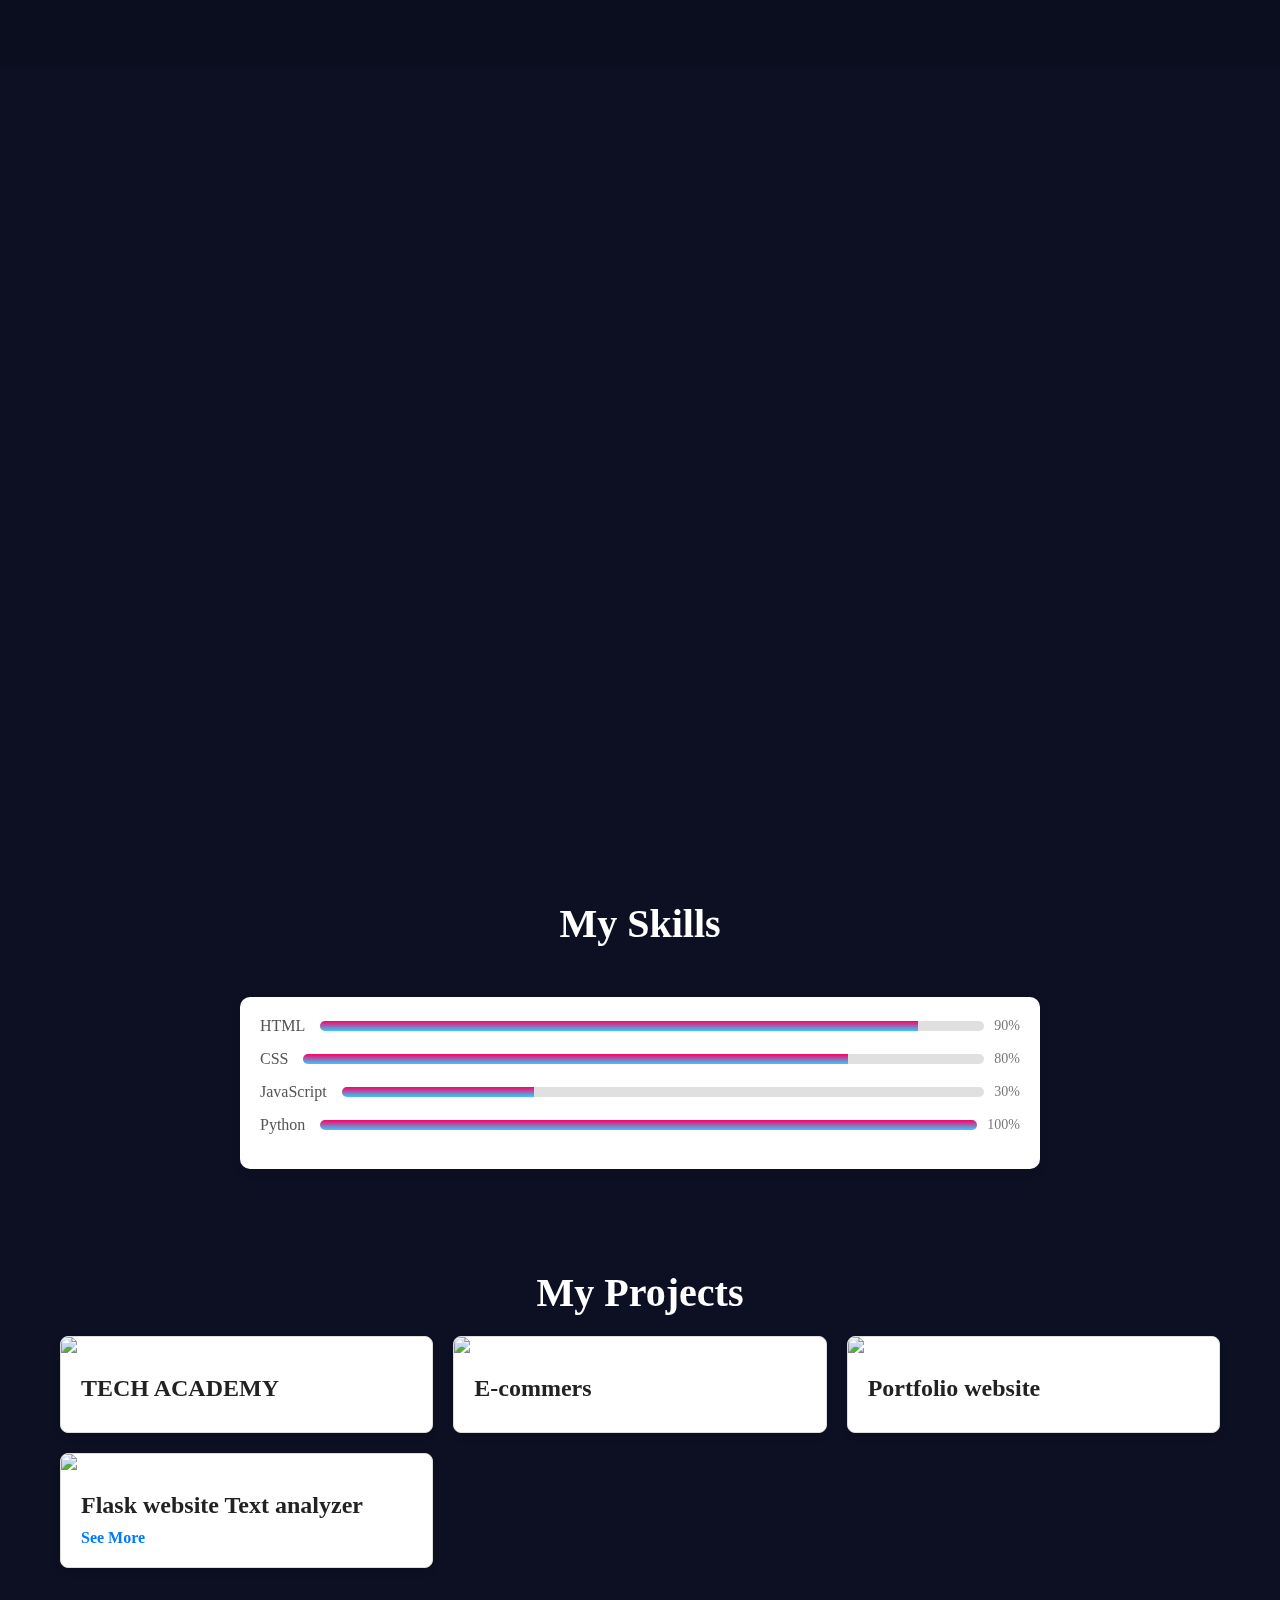
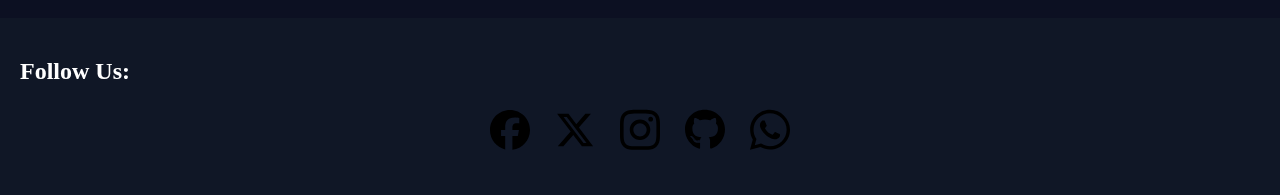
==== index.html @ eb309796 "Update index.html" ====
<!DOCTYPE html>
<html lang="en">
<head>
    <meta charset="UTF-8">
    <meta name="viewport" content="width=device-width, initial-scale=1.0">
    <link rel="shortcut icon" href="https://res.cloudinary.com/ddzvcwo9v/image/upload/v1724843658/dedstkysozglwzvgcnnf.png" type="image/x-icon">
    <link rel="stylesheet" href="portfolio.css">
    <title>portfolio</title>
</head>
<body>
    <header class="header">
        <a href="#" class="logo">kingmarw</a>
        <nav class="nav">
            <a href="#" style="--i:1" class="active">Home</a>
            <a href="#skills" style="--i:2">my skils</a>
            <a href="#pro" style="--i:3">projects</a>
            <a href="#social" style="--i:4">social</a>
        </nav>
    </header>
    <section class="home">
        <div class="home-content">
            <h1>Hi, I'm MARWAN Elbadry</h1>
            <h3>WEB DEVELOPMENT</h3>
            <p>I want to be computer engineer</p>
            <a href="#pro" class="btn">My Work</a>
        </div>

        <div class="home-img">
            <div class="glowing-circle">
                <span></span>
                <span></span>
                <div class="image">
                <img src="https://res.cloudinary.com/ddzvcwo9v/image/upload/v1734709242/wa3lcucojf1qmdwb09uf.jpg" alt="">
                </div>
            </div>
        </div>
    </section>
    <h2 class="sk" id="skills">My Skills</h2>
    <div class="skills-section">
        <div class="skill">
        <span class="skill-name">HTML</span>
        <div class="skill-bar">
            <div class="skill-bar-fill" style="width: 90%;"></div>
        </div>
        <span class="skill-percentage">90%</span>
        </div>
        <div class="skill">
        <span class="skill-name">CSS</span>
        <div class="skill-bar">
            <div class="skill-bar-fill" style="width: 80%;"></div>
        </div>
        <span class="skill-percentage">80%</span>
        </div>
        <div class="skill">
        <span class="skill-name">JavaScript</span>
        <div class="skill-bar">
            <div class="skill-bar-fill" style="width: 30%;"></div>
        </div>
        <span class="skill-percentage">30%</span>
        </div>
        <div class="skill">
        <span class="skill-name">Python</span>
        <div class="skill-bar">
            <div class="skill-bar-fill" style="width: 100%;"></div>
        </div>
        <span class="skill-percentage">100%</span>
        </div>
    </div>

    <section class="projects-section" id="pro">
        <h2>My Projects</h2>
        <div class="projects-container">
            <div class="project-card">
                <img src="https://res.cloudinary.com/ddzvcwo9v/image/upload/v1734712965/g6yvmnpdj5k37snzpkqw.jpg" alt="Project 1" class="project-image">
                <div class="project-content">
                    <h3 class="project-title">TECH ACADEMY</h3>
                </div>
            </div>

            <div class="project-card">
                <img src="https://res.cloudinary.com/ddzvcwo9v/image/upload/v1734712967/htvb4mfzkhazmmc0hdqh.jpg" alt="Project 2" class="project-image">
                <div class="project-content">
                    <h3 class="project-title">E-commers</h3>
                </div>
            </div>

            <div class="project-card">
                <img src="https://res.cloudinary.com/ddzvcwo9v/image/upload/v1734712961/jsepmfvelvj4rqw4cdtt.jpg" alt="Project 3" class="project-image">
                <div class="project-content">
                    <h3 class="project-title">Portfolio website</h3>
                </div>
            </div>
            <div class="project-card">
                <img src="https://res.cloudinary.com/ddzvcwo9v/image/upload/c_crop,g_auto,w_1000/auinsat9s2ljoac7byhu" alt="Project 4" class="project-image">
                <div class="project-content">
                    <h3 class="project-title">Flask website Text analyzer</h3>
                    <a class="project-link" href="https://flask-y97c.onrender.com/">See More</a>
                </div>
            </div>
        </div>
    </section>


    <div class="social-media-section"id="social">
        <h2>Follow Us:</h2>
        <div class="social-icons">
        <a href="https://facebook.com/kingmarw3" target="_blank" class="social-icon" title="Facebook"><svg xmlns="http://www.w3.org/2000/svg" viewBox="0 0 512 512"><!--!Font Awesome Free 6.7.2 by @fontawesome - https://fontawesome.com License - https://fontawesome.com/license/free Copyright 2024 Fonticons, Inc.--><path d="M512 256C512 114.6 397.4 0 256 0S0 114.6 0 256C0 376 82.7 476.8 194.2 504.5V334.2H141.4V256h52.8V222.3c0-87.1 39.4-127.5 125-127.5c16.2 0 44.2 3.2 55.7 6.4V172c-6-.6-16.5-1-29.6-1c-42 0-58.2 15.9-58.2 57.2V256h83.6l-14.4 78.2H287V510.1C413.8 494.8 512 386.9 512 256h0z"/></svg></a>
        <a href="https://X.com/KingMarw17299" target="_blank" class="social-icon" title="Twitter"><svg xmlns="http://www.w3.org/2000/svg" viewBox="0 0 512 512"><!--!Font Awesome Free 6.7.2 by @fontawesome - https://fontawesome.com License - https://fontawesome.com/license/free Copyright 2024 Fonticons, Inc.--><path d="M389.2 48h70.6L305.6 224.2 487 464H345L233.7 318.6 106.5 464H35.8L200.7 275.5 26.8 48H172.4L272.9 180.9 389.2 48zM364.4 421.8h39.1L151.1 88h-42L364.4 421.8z"/></svg></a>
        <a href="https://instagram.com/kingmarw3" target="_blank" class="social-icon" title="Instagram"><svg xmlns="http://www.w3.org/2000/svg" viewBox="0 0 448 512"><!--!Font Awesome Free 6.7.2 by @fontawesome - https://fontawesome.com License - https://fontawesome.com/license/free Copyright 2024 Fonticons, Inc.--><path d="M224.1 141c-63.6 0-114.9 51.3-114.9 114.9s51.3 114.9 114.9 114.9S339 319.5 339 255.9 287.7 141 224.1 141zm0 189.6c-41.1 0-74.7-33.5-74.7-74.7s33.5-74.7 74.7-74.7 74.7 33.5 74.7 74.7-33.6 74.7-74.7 74.7zm146.4-194.3c0 14.9-12 26.8-26.8 26.8-14.9 0-26.8-12-26.8-26.8s12-26.8 26.8-26.8 26.8 12 26.8 26.8zm76.1 27.2c-1.7-35.9-9.9-67.7-36.2-93.9-26.2-26.2-58-34.4-93.9-36.2-37-2.1-147.9-2.1-184.9 0-35.8 1.7-67.6 9.9-93.9 36.1s-34.4 58-36.2 93.9c-2.1 37-2.1 147.9 0 184.9 1.7 35.9 9.9 67.7 36.2 93.9s58 34.4 93.9 36.2c37 2.1 147.9 2.1 184.9 0 35.9-1.7 67.7-9.9 93.9-36.2 26.2-26.2 34.4-58 36.2-93.9 2.1-37 2.1-147.8 0-184.8zM398.8 388c-7.8 19.6-22.9 34.7-42.6 42.6-29.5 11.7-99.5 9-132.1 9s-102.7 2.6-132.1-9c-19.6-7.8-34.7-22.9-42.6-42.6-11.7-29.5-9-99.5-9-132.1s-2.6-102.7 9-132.1c7.8-19.6 22.9-34.7 42.6-42.6 29.5-11.7 99.5-9 132.1-9s102.7-2.6 132.1 9c19.6 7.8 34.7 22.9 42.6 42.6 11.7 29.5 9 99.5 9 132.1s2.7 102.7-9 132.1z"/></svg></a>
        <a href="https://github.com/Kingmarw" target="_blank" class="social-icon" title="Github"><svg xmlns="http://www.w3.org/2000/svg" viewBox="0 0 496 512"><!--!Font Awesome Free 6.7.2 by @fontawesome - https://fontawesome.com License - https://fontawesome.com/license/free Copyright 2024 Fonticons, Inc.--><path d="M165.9 397.4c0 2-2.3 3.6-5.2 3.6-3.3 .3-5.6-1.3-5.6-3.6 0-2 2.3-3.6 5.2-3.6 3-.3 5.6 1.3 5.6 3.6zm-31.1-4.5c-.7 2 1.3 4.3 4.3 4.9 2.6 1 5.6 0 6.2-2s-1.3-4.3-4.3-5.2c-2.6-.7-5.5 .3-6.2 2.3zm44.2-1.7c-2.9 .7-4.9 2.6-4.6 4.9 .3 2 2.9 3.3 5.9 2.6 2.9-.7 4.9-2.6 4.6-4.6-.3-1.9-3-3.2-5.9-2.9zM244.8 8C106.1 8 0 113.3 0 252c0 110.9 69.8 205.8 169.5 239.2 12.8 2.3 17.3-5.6 17.3-12.1 0-6.2-.3-40.4-.3-61.4 0 0-70 15-84.7-29.8 0 0-11.4-29.1-27.8-36.6 0 0-22.9-15.7 1.6-15.4 0 0 24.9 2 38.6 25.8 21.9 38.6 58.6 27.5 72.9 20.9 2.3-16 8.8-27.1 16-33.7-55.9-6.2-112.3-14.3-112.3-110.5 0-27.5 7.6-41.3 23.6-58.9-2.6-6.5-11.1-33.3 2.6-67.9 20.9-6.5 69 27 69 27 20-5.6 41.5-8.5 62.8-8.5s42.8 2.9 62.8 8.5c0 0 48.1-33.6 69-27 13.7 34.7 5.2 61.4 2.6 67.9 16 17.7 25.8 31.5 25.8 58.9 0 96.5-58.9 104.2-114.8 110.5 9.2 7.9 17 22.9 17 46.4 0 33.7-.3 75.4-.3 83.6 0 6.5 4.6 14.4 17.3 12.1C428.2 457.8 496 362.9 496 252 496 113.3 383.5 8 244.8 8zM97.2 352.9c-1.3 1-1 3.3 .7 5.2 1.6 1.6 3.9 2.3 5.2 1 1.3-1 1-3.3-.7-5.2-1.6-1.6-3.9-2.3-5.2-1zm-10.8-8.1c-.7 1.3 .3 2.9 2.3 3.9 1.6 1 3.6 .7 4.3-.7 .7-1.3-.3-2.9-2.3-3.9-2-.6-3.6-.3-4.3 .7zm32.4 35.6c-1.6 1.3-1 4.3 1.3 6.2 2.3 2.3 5.2 2.6 6.5 1 1.3-1.3 .7-4.3-1.3-6.2-2.2-2.3-5.2-2.6-6.5-1zm-11.4-14.7c-1.6 1-1.6 3.6 0 5.9 1.6 2.3 4.3 3.3 5.6 2.3 1.6-1.3 1.6-3.9 0-6.2-1.4-2.3-4-3.3-5.6-2z"/></svg></a>
        <a href="https://wa.me/+201119644023" target="_blank" class="social-icon" title="Whatsapp"><svg xmlns="http://www.w3.org/2000/svg" viewBox="0 0 448 512"><!--!Font Awesome Free 6.7.2 by @fontawesome - https://fontawesome.com License - https://fontawesome.com/license/free Copyright 2025 Fonticons, Inc.--><path d="M380.9 97.1C339 55.1 283.2 32 223.9 32c-122.4 0-222 99.6-222 222 0 39.1 10.2 77.3 29.6 111L0 480l117.7-30.9c32.4 17.7 68.9 27 106.1 27h.1c122.3 0 224.1-99.6 224.1-222 0-59.3-25.2-115-67.1-157zm-157 341.6c-33.2 0-65.7-8.9-94-25.7l-6.7-4-69.8 18.3L72 359.2l-4.4-7c-18.5-29.4-28.2-63.3-28.2-98.2 0-101.7 82.8-184.5 184.6-184.5 49.3 0 95.6 19.2 130.4 54.1 34.8 34.9 56.2 81.2 56.1 130.5 0 101.8-84.9 184.6-186.6 184.6zm101.2-138.2c-5.5-2.8-32.8-16.2-37.9-18-5.1-1.9-8.8-2.8-12.5 2.8-3.7 5.6-14.3 18-17.6 21.8-3.2 3.7-6.5 4.2-12 1.4-32.6-16.3-54-29.1-75.5-66-5.7-9.8 5.7-9.1 16.3-30.3 1.8-3.7 .9-6.9-.5-9.7-1.4-2.8-12.5-30.1-17.1-41.2-4.5-10.8-9.1-9.3-12.5-9.5-3.2-.2-6.9-.2-10.6-.2-3.7 0-9.7 1.4-14.8 6.9-5.1 5.6-19.4 19-19.4 46.3 0 27.3 19.9 53.7 22.6 57.4 2.8 3.7 39.1 59.7 94.8 83.8 35.2 15.2 49 16.5 66.6 13.9 10.7-1.6 32.8-13.4 37.4-26.4 4.6-13 4.6-24.1 3.2-26.4-1.3-2.5-5-3.9-10.5-6.6z"/></svg></a>
    </div>
</div>
</body>
</html>
---- portfolio.css ----
@import url('https://fonts.googleapis.com/css2?family=Poppins:ital,wght@0,100;0,200;0,300;0,400;0,500;0,600;0,700;0,800;0,900;1,100;1,200;1,300;1,400;1,500;1,600;1,700;1,800;1,900&display=swap');
*
{
    margin: 0;
    padding: 0;
    box-sizing: border-box;
    font-family: Rubik;
    scroll-behavior: smooth;
}
body
{
    background: #0c1022;
    color: #fff;
}
header
{
    position: fixed;
    top: 0;
    left: 0;
    width: 100%;
    padding: 20px 10%;
    background: rgba(0, 0, 0, 0.1);
    backdrop-filter: blur(19px);
    display: flex;
    justify-content: space-between;
    align-items: center;
    z-index: 1000;
}
.logo
{
    font-size: 25px;
    color: #fff;
    text-decoration: none;
    font-weight: 600;
    pointer-events: none;
    opacity: 0;
    animation: slideTop 1s ease forwards;
}
nav a
{
    display: inline-block;
    font-size: 18px;
    color: #fff;
    text-decoration: none;
    font-weight: 500;
    margin-left: 30px;
    opacity: 0;
    animation: slideTop 0.5s ease forwards;
    animation-delay: calc(0.2s * var(--i));
}
.nav a.active,
.nav a:hover
{
    background: linear-gradient(45deg, #f06,#3cf);
    -webkit-text-fill-color: transparent;
    -webkit-background-clip: text;
}
.home
{
    width: 100%;
    height: 100vh;
    display: flex;
    justify-content: space-between;
    align-items: center;
    padding: 70px 10% 0;
}
.home-content
{
    max-width: 700px;
}
.home-content h1
{
    font-size: 56px;
    font-weight: 700;
    line-height: 1.2;
    opacity: 0;
    animation: slideRight 1s ease forwards;
    animation-delay: 0.7s;
}
.home-content h3
{
    font-size: 32px;
    font-weight: 700;
    opacity: 0;
    animation: slideLeft 1s ease forwards;
    animation-delay: 1s;
}
.home-content p
{
    font-size: 16px;
    margin: 20px 0 40px;
    opacity: 0;
    animation: slideLeft 1s ease forwards;
    animation-delay: 1.3s;
}
.btn
{
    position: relative;
    display: inline-flex;
    justify-content: center;
    align-items: center;
    width: 180px;
    height: 48px;
    border-radius: 40px;
    font-size: 19px;
    color: #fff;
    text-decoration: none;
    font-weight: 600;
    letter-spacing: 1px;
    z-index: 1;
    opacity: 0;
    animation: slideTop 1s ease forwards;
    animation-delay: 0.7s;
}
.btn::before
{
    content: "";
    position: absolute;
    top: 0;
    left: 0;
    inset: 0;
    background: linear-gradient(45deg,#f06,#3cf,#f06);
    background-size: 200%;
    background-position: 0 0;
    z-index: -1;
    border-radius: 40px;
    filter: blur(5px);
    transition: 0.5s ease;
}
.btn:hover::before
{
    background-position: 100% 0;
}
.btn::after
{
    content: "";
    position: absolute;
    top: 0;
    left: 0;
    inset: 0;
    background: linear-gradient(45deg,#f06,#3cf,#f06);
    background-position: 0 0;
    background-size: 200%;
    z-index: -1;
    border-radius: 40px;
    transition: 0.5s ease;
}
.btn:hover::after
{
    background-position: 100% 0;
}
.home-img
{
    width: 450px;
    height: 420px;
    opacity: 0;
    animation: zoom 1s ease forwards,floatImage 4s ease-in-out infinite;
    animation-delay: 0.7s, 1s;
}
.home-img .glowing-circle
{
    position: relative;
    width: 100%;
    height: 100%;
    border-radius: 50%;
    display: flex;
    justify-content: center;
    align-items: center;
}
.home-img .glowing-circle::after
{
    content: '';
    position: absolute;
    width: 380px;
    height: 380px;
    background: #0c1022;
    border-radius: 50%;
}
.glowing-circle .image
{
    position: relative;
    width: 380px;
    height: 380px;
    display: flex;
    justify-content: center;
    align-items: center;
    z-index: 1;
}
.image img
{
    position: absolute;
    max-width: 385px;
    height: 387px;
    border-radius: 100%;
    object-fit: contain;
}
.glowing-circle span
{
    position: absolute;
    width: 430px;
    height: 430px;
    background: linear-gradient(#f06, #3cf);
    border-radius: 50%;
    animation: circleRotate 5s linear infinite;
}
.glowing-circle span:nth-child(1)
{
    filter: blur(10px);
}

/* keyfram animation */
@keyframes slideTop {
    0%
    {
        opacity: 0;
        transform: translateY(100px);
    }
    100%
    {
        opacity: 1;
        transform: translateY(0);
    }
}
@keyframes slideRight {
    0%
    {
        opacity: 0;
        transform: translateX(-100px);
    }
    100%
    {
        opacity: 1;
        transform: translateX(0);
    }
}
@keyframes slideLeft {
    0%
    {
        opacity: 0;
        transform: translateX(100px);
    }
    100%
    {
        opacity: 1;
        transform: translateX(0);
    }
}
@keyframes zoom {
    0%
    {
        opacity: 0;
        transform: scale(0);
    }
    100%
    {
        opacity: 1;
        transform: scale(1);
    }
}
@keyframes floatImage {
    0%
    {
        transform: translateY(0);
    }
    50%
    {
        transform: translateY(-24px);
    }
    100%
    {
        transform: translateY(0);
    }
}
@keyframes circleRotate {
    0%
    {
        transform: rotate(0);
    }
    
    100%
    {
        transform: rotate(360deg);
    }
}
.skills-section {
    padding: 20px;
    max-width: 800px;
    margin: 50px auto;
    background-color: #ffffff;
    border-radius: 10px;
    box-shadow: 0 2px 10px rgba(0, 0, 0, 0.1);
  }
  .skills-section h2 {
    text-align: center;
    color: #333333;
    margin-bottom: 20px;
  }
  .skill {
    display: flex;
    align-items: center;
    justify-content: space-between;
    margin-bottom: 15px;
  }
  .skill-name {
    font-size: 16px;
    color: #555555;
  }
  .skill-bar {
    flex: 1;
    margin-left: 15px;
    height: 10px;
    background-color: #e0e0e0;
    border-radius: 5px;
    position: relative;
    overflow: hidden;
  }
  .skill-bar-fill {
    height: 100%;
    background: linear-gradient(#f06, #3cf);
    width: 0%;
    transition: width 1.5s ease-in-out;
}
  .skill-percentage {
    font-size: 14px;
    color: #777777;
    margin-left: 10px;
  }
  .social-media-section {
    padding: 40px 20px;
    background-color: rgba(17, 25, 40, 0.75);
    backdrop-filter: blur(19px) saturate(100%);
    color: #fff;
}
  .social-media-section h2 {
    margin-bottom: 20px;
    font-size: 24px;
    color: #fff;
}
  .social-icons {
    display: flex;
    justify-content: center;
    gap: 15px;
}
  .social-icon {
    width: 50px;
    height: 50px;
    display: flex;
    align-items: center;
    justify-content: center;
    border-radius: 50%;
    background: none;
    color: #fff;
    font-size: 10px;
    text-decoration: none;
    transition: background-color 0.3s, transform 0.3s;
}
svg{
    width: 40px;
}
.social-icon:hover {
    background: linear-gradient(#f06,#3cf);
    transform: scale(1.1);
}
.projects-section {
    padding: 50px 20px;
    max-width: 1200px;
    margin: 0 auto;
}
.projects-section h2 {
    text-align: center;
    font-size: 2.5em;
    margin-bottom: 20px;
    color: #fff;
}
.projects-container {
    display: grid;
    grid-template-columns: repeat(auto-fit, minmax(300px, 1fr));
    gap: 20px;
}
.project-card {
    background: #fff;
    border: 1px solid #ddd;
    border-radius: 8px;
    overflow: hidden;
    box-shadow: 0 4px 6px rgba(0, 0, 0, 0.1);
    transition: transform 0.3s;
}
.project-card:hover {
    transform: translateY(-10px);
}
.project-image {
    width: 100%;
    height: 200px;
    object-fit: cover;
}
.project-content {
    padding: 20px;
}
.project-title {
    font-size: 1.5em;
    margin-bottom: 10px;
    color: #222;
}
.project-description {
    font-size: 1em;
    color: #555;
    margin-bottom: 15px;
}
.project-link {
    text-decoration: none;
    color: #007bff;
    font-weight: bold;
    transition: color 0.3s;
}
.project-link:hover {
    color: #0056b3;
}
.sk{
    text-align: center;
    font-size: 2.5em;
}
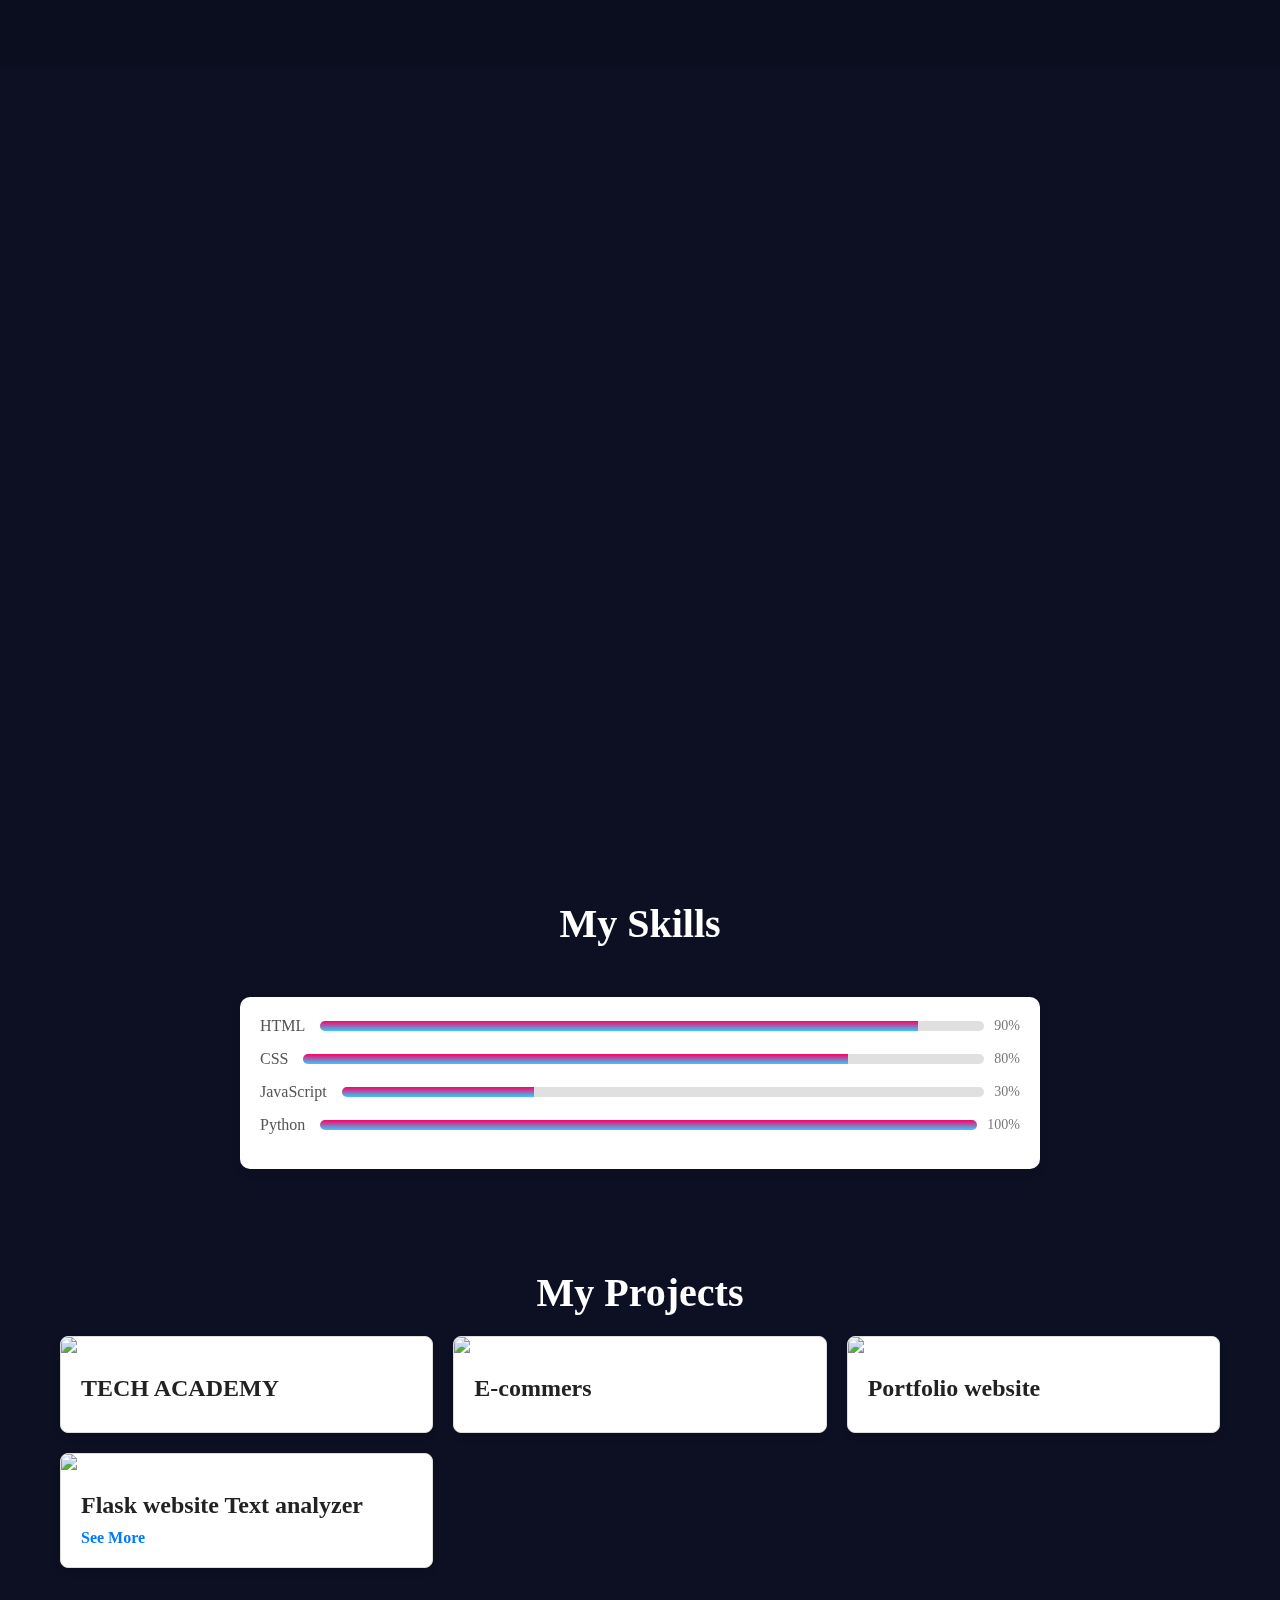
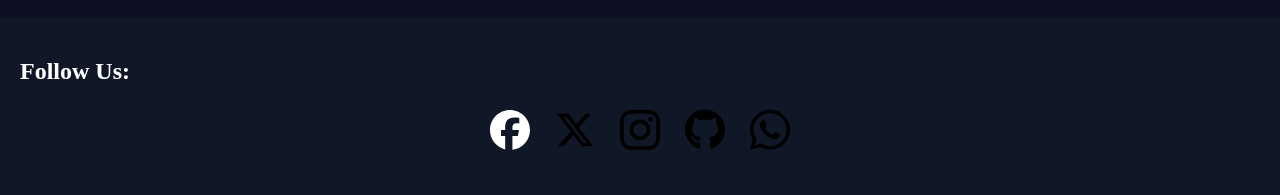
==== commit 4f827616: "Update index.html" ====
--- a/index.html
+++ b/index.html
@@ -19,8 +19,9 @@
     </header>
     <section class="home">
         <div class="home-content">
-            <h1>Hi, I'm MARWAN Elbadry</h1>
-            <h3>WEB DEVELOPMENT</h3>
+            <h3>Hi, there</h3>
+            <h1>MARWAN Elbadry</h1>
+            <h3>WEB DEVELOPER, Cyber security learner</h3>
             <p>I want to be computer engineer</p>
             <a href="#pro" class="btn">My Work</a>
         </div>
@@ -104,7 +105,7 @@
     <div class="social-media-section"id="social">
         <h2>Follow Us:</h2>
         <div class="social-icons">
-        <a href="https://facebook.com/kingmarw3" target="_blank" class="social-icon" title="Facebook"><svg xmlns="http://www.w3.org/2000/svg" viewBox="0 0 512 512"><!--!Font Awesome Free 6.7.2 by @fontawesome - https://fontawesome.com License - https://fontawesome.com/license/free Copyright 2024 Fonticons, Inc.--><path d="M512 256C512 114.6 397.4 0 256 0S0 114.6 0 256C0 376 82.7 476.8 194.2 504.5V334.2H141.4V256h52.8V222.3c0-87.1 39.4-127.5 125-127.5c16.2 0 44.2 3.2 55.7 6.4V172c-6-.6-16.5-1-29.6-1c-42 0-58.2 15.9-58.2 57.2V256h83.6l-14.4 78.2H287V510.1C413.8 494.8 512 386.9 512 256h0z"/></svg></a>
+        <a href="https://facebook.com/kingmarw3" target="_blank" class="social-icon" title="Facebook"><svg xmlns="http://www.w3.org/2000/svg" viewBox="0 0 512 512"><!--!Font Awesome Free 6.7.2 by @fontawesome - https://fontawesome.com License - https://fontawesome.com/license/free Copyright 2025 Fonticons, Inc.--><path fill="#ffffff" d="M512 256C512 114.6 397.4 0 256 0S0 114.6 0 256C0 376 82.7 476.8 194.2 504.5V334.2H141.4V256h52.8V222.3c0-87.1 39.4-127.5 125-127.5c16.2 0 44.2 3.2 55.7 6.4V172c-6-.6-16.5-1-29.6-1c-42 0-58.2 15.9-58.2 57.2V256h83.6l-14.4 78.2H287V510.1C413.8 494.8 512 386.9 512 256h0z"/></svg></a>
         <a href="https://X.com/KingMarw17299" target="_blank" class="social-icon" title="Twitter"><svg xmlns="http://www.w3.org/2000/svg" viewBox="0 0 512 512"><!--!Font Awesome Free 6.7.2 by @fontawesome - https://fontawesome.com License - https://fontawesome.com/license/free Copyright 2024 Fonticons, Inc.--><path d="M389.2 48h70.6L305.6 224.2 487 464H345L233.7 318.6 106.5 464H35.8L200.7 275.5 26.8 48H172.4L272.9 180.9 389.2 48zM364.4 421.8h39.1L151.1 88h-42L364.4 421.8z"/></svg></a>
         <a href="https://instagram.com/kingmarw3" target="_blank" class="social-icon" title="Instagram"><svg xmlns="http://www.w3.org/2000/svg" viewBox="0 0 448 512"><!--!Font Awesome Free 6.7.2 by @fontawesome - https://fontawesome.com License - https://fontawesome.com/license/free Copyright 2024 Fonticons, Inc.--><path d="M224.1 141c-63.6 0-114.9 51.3-114.9 114.9s51.3 114.9 114.9 114.9S339 319.5 339 255.9 287.7 141 224.1 141zm0 189.6c-41.1 0-74.7-33.5-74.7-74.7s33.5-74.7 74.7-74.7 74.7 33.5 74.7 74.7-33.6 74.7-74.7 74.7zm146.4-194.3c0 14.9-12 26.8-26.8 26.8-14.9 0-26.8-12-26.8-26.8s12-26.8 26.8-26.8 26.8 12 26.8 26.8zm76.1 27.2c-1.7-35.9-9.9-67.7-36.2-93.9-26.2-26.2-58-34.4-93.9-36.2-37-2.1-147.9-2.1-184.9 0-35.8 1.7-67.6 9.9-93.9 36.1s-34.4 58-36.2 93.9c-2.1 37-2.1 147.9 0 184.9 1.7 35.9 9.9 67.7 36.2 93.9s58 34.4 93.9 36.2c37 2.1 147.9 2.1 184.9 0 35.9-1.7 67.7-9.9 93.9-36.2 26.2-26.2 34.4-58 36.2-93.9 2.1-37 2.1-147.8 0-184.8zM398.8 388c-7.8 19.6-22.9 34.7-42.6 42.6-29.5 11.7-99.5 9-132.1 9s-102.7 2.6-132.1-9c-19.6-7.8-34.7-22.9-42.6-42.6-11.7-29.5-9-99.5-9-132.1s-2.6-102.7 9-132.1c7.8-19.6 22.9-34.7 42.6-42.6 29.5-11.7 99.5-9 132.1-9s102.7-2.6 132.1 9c19.6 7.8 34.7 22.9 42.6 42.6 11.7 29.5 9 99.5 9 132.1s2.7 102.7-9 132.1z"/></svg></a>
         <a href="https://github.com/Kingmarw" target="_blank" class="social-icon" title="Github"><svg xmlns="http://www.w3.org/2000/svg" viewBox="0 0 496 512"><!--!Font Awesome Free 6.7.2 by @fontawesome - https://fontawesome.com License - https://fontawesome.com/license/free Copyright 2024 Fonticons, Inc.--><path d="M165.9 397.4c0 2-2.3 3.6-5.2 3.6-3.3 .3-5.6-1.3-5.6-3.6 0-2 2.3-3.6 5.2-3.6 3-.3 5.6 1.3 5.6 3.6zm-31.1-4.5c-.7 2 1.3 4.3 4.3 4.9 2.6 1 5.6 0 6.2-2s-1.3-4.3-4.3-5.2c-2.6-.7-5.5 .3-6.2 2.3zm44.2-1.7c-2.9 .7-4.9 2.6-4.6 4.9 .3 2 2.9 3.3 5.9 2.6 2.9-.7 4.9-2.6 4.6-4.6-.3-1.9-3-3.2-5.9-2.9zM244.8 8C106.1 8 0 113.3 0 252c0 110.9 69.8 205.8 169.5 239.2 12.8 2.3 17.3-5.6 17.3-12.1 0-6.2-.3-40.4-.3-61.4 0 0-70 15-84.7-29.8 0 0-11.4-29.1-27.8-36.6 0 0-22.9-15.7 1.6-15.4 0 0 24.9 2 38.6 25.8 21.9 38.6 58.6 27.5 72.9 20.9 2.3-16 8.8-27.1 16-33.7-55.9-6.2-112.3-14.3-112.3-110.5 0-27.5 7.6-41.3 23.6-58.9-2.6-6.5-11.1-33.3 2.6-67.9 20.9-6.5 69 27 69 27 20-5.6 41.5-8.5 62.8-8.5s42.8 2.9 62.8 8.5c0 0 48.1-33.6 69-27 13.7 34.7 5.2 61.4 2.6 67.9 16 17.7 25.8 31.5 25.8 58.9 0 96.5-58.9 104.2-114.8 110.5 9.2 7.9 17 22.9 17 46.4 0 33.7-.3 75.4-.3 83.6 0 6.5 4.6 14.4 17.3 12.1C428.2 457.8 496 362.9 496 252 496 113.3 383.5 8 244.8 8zM97.2 352.9c-1.3 1-1 3.3 .7 5.2 1.6 1.6 3.9 2.3 5.2 1 1.3-1 1-3.3-.7-5.2-1.6-1.6-3.9-2.3-5.2-1zm-10.8-8.1c-.7 1.3 .3 2.9 2.3 3.9 1.6 1 3.6 .7 4.3-.7 .7-1.3-.3-2.9-2.3-3.9-2-.6-3.6-.3-4.3 .7zm32.4 35.6c-1.6 1.3-1 4.3 1.3 6.2 2.3 2.3 5.2 2.6 6.5 1 1.3-1.3 .7-4.3-1.3-6.2-2.2-2.3-5.2-2.6-6.5-1zm-11.4-14.7c-1.6 1-1.6 3.6 0 5.9 1.6 2.3 4.3 3.3 5.6 2.3 1.6-1.3 1.6-3.9 0-6.2-1.4-2.3-4-3.3-5.6-2z"/></svg></a>
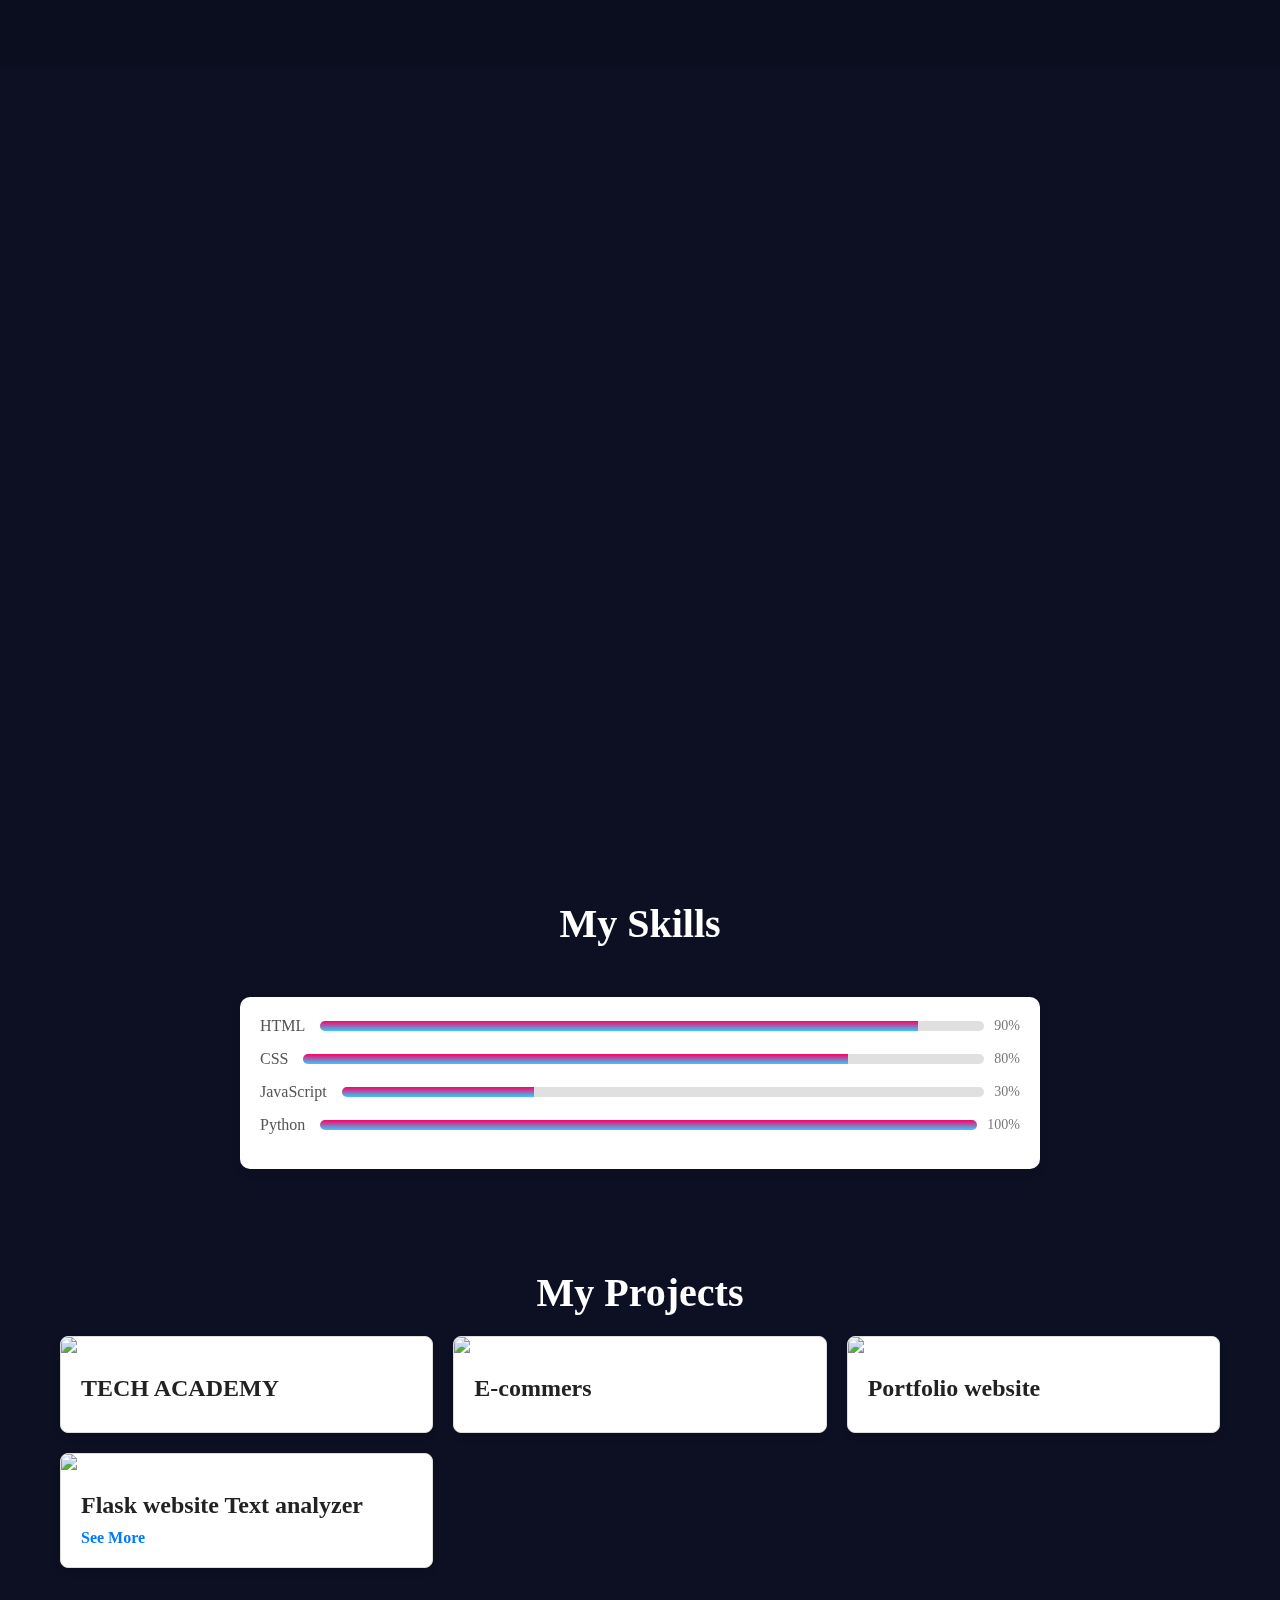
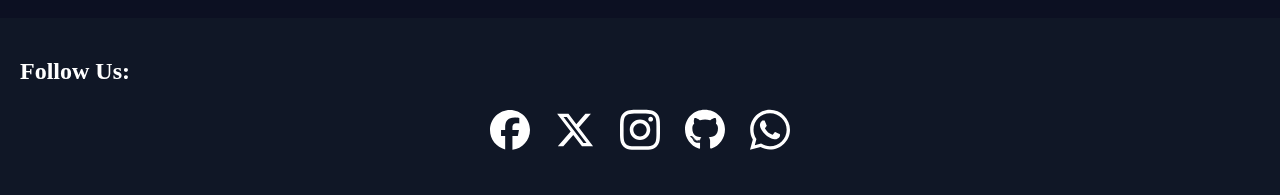
==== commit d950480e: "Update index.html" ====
--- a/index.html
+++ b/index.html
@@ -106,10 +106,10 @@
         <h2>Follow Us:</h2>
         <div class="social-icons">
         <a href="https://facebook.com/kingmarw3" target="_blank" class="social-icon" title="Facebook"><svg xmlns="http://www.w3.org/2000/svg" viewBox="0 0 512 512"><!--!Font Awesome Free 6.7.2 by @fontawesome - https://fontawesome.com License - https://fontawesome.com/license/free Copyright 2025 Fonticons, Inc.--><path fill="#ffffff" d="M512 256C512 114.6 397.4 0 256 0S0 114.6 0 256C0 376 82.7 476.8 194.2 504.5V334.2H141.4V256h52.8V222.3c0-87.1 39.4-127.5 125-127.5c16.2 0 44.2 3.2 55.7 6.4V172c-6-.6-16.5-1-29.6-1c-42 0-58.2 15.9-58.2 57.2V256h83.6l-14.4 78.2H287V510.1C413.8 494.8 512 386.9 512 256h0z"/></svg></a>
-        <a href="https://X.com/KingMarw17299" target="_blank" class="social-icon" title="Twitter"><svg xmlns="http://www.w3.org/2000/svg" viewBox="0 0 512 512"><!--!Font Awesome Free 6.7.2 by @fontawesome - https://fontawesome.com License - https://fontawesome.com/license/free Copyright 2024 Fonticons, Inc.--><path d="M389.2 48h70.6L305.6 224.2 487 464H345L233.7 318.6 106.5 464H35.8L200.7 275.5 26.8 48H172.4L272.9 180.9 389.2 48zM364.4 421.8h39.1L151.1 88h-42L364.4 421.8z"/></svg></a>
-        <a href="https://instagram.com/kingmarw3" target="_blank" class="social-icon" title="Instagram"><svg xmlns="http://www.w3.org/2000/svg" viewBox="0 0 448 512"><!--!Font Awesome Free 6.7.2 by @fontawesome - https://fontawesome.com License - https://fontawesome.com/license/free Copyright 2024 Fonticons, Inc.--><path d="M224.1 141c-63.6 0-114.9 51.3-114.9 114.9s51.3 114.9 114.9 114.9S339 319.5 339 255.9 287.7 141 224.1 141zm0 189.6c-41.1 0-74.7-33.5-74.7-74.7s33.5-74.7 74.7-74.7 74.7 33.5 74.7 74.7-33.6 74.7-74.7 74.7zm146.4-194.3c0 14.9-12 26.8-26.8 26.8-14.9 0-26.8-12-26.8-26.8s12-26.8 26.8-26.8 26.8 12 26.8 26.8zm76.1 27.2c-1.7-35.9-9.9-67.7-36.2-93.9-26.2-26.2-58-34.4-93.9-36.2-37-2.1-147.9-2.1-184.9 0-35.8 1.7-67.6 9.9-93.9 36.1s-34.4 58-36.2 93.9c-2.1 37-2.1 147.9 0 184.9 1.7 35.9 9.9 67.7 36.2 93.9s58 34.4 93.9 36.2c37 2.1 147.9 2.1 184.9 0 35.9-1.7 67.7-9.9 93.9-36.2 26.2-26.2 34.4-58 36.2-93.9 2.1-37 2.1-147.8 0-184.8zM398.8 388c-7.8 19.6-22.9 34.7-42.6 42.6-29.5 11.7-99.5 9-132.1 9s-102.7 2.6-132.1-9c-19.6-7.8-34.7-22.9-42.6-42.6-11.7-29.5-9-99.5-9-132.1s-2.6-102.7 9-132.1c7.8-19.6 22.9-34.7 42.6-42.6 29.5-11.7 99.5-9 132.1-9s102.7-2.6 132.1 9c19.6 7.8 34.7 22.9 42.6 42.6 11.7 29.5 9 99.5 9 132.1s2.7 102.7-9 132.1z"/></svg></a>
-        <a href="https://github.com/Kingmarw" target="_blank" class="social-icon" title="Github"><svg xmlns="http://www.w3.org/2000/svg" viewBox="0 0 496 512"><!--!Font Awesome Free 6.7.2 by @fontawesome - https://fontawesome.com License - https://fontawesome.com/license/free Copyright 2024 Fonticons, Inc.--><path d="M165.9 397.4c0 2-2.3 3.6-5.2 3.6-3.3 .3-5.6-1.3-5.6-3.6 0-2 2.3-3.6 5.2-3.6 3-.3 5.6 1.3 5.6 3.6zm-31.1-4.5c-.7 2 1.3 4.3 4.3 4.9 2.6 1 5.6 0 6.2-2s-1.3-4.3-4.3-5.2c-2.6-.7-5.5 .3-6.2 2.3zm44.2-1.7c-2.9 .7-4.9 2.6-4.6 4.9 .3 2 2.9 3.3 5.9 2.6 2.9-.7 4.9-2.6 4.6-4.6-.3-1.9-3-3.2-5.9-2.9zM244.8 8C106.1 8 0 113.3 0 252c0 110.9 69.8 205.8 169.5 239.2 12.8 2.3 17.3-5.6 17.3-12.1 0-6.2-.3-40.4-.3-61.4 0 0-70 15-84.7-29.8 0 0-11.4-29.1-27.8-36.6 0 0-22.9-15.7 1.6-15.4 0 0 24.9 2 38.6 25.8 21.9 38.6 58.6 27.5 72.9 20.9 2.3-16 8.8-27.1 16-33.7-55.9-6.2-112.3-14.3-112.3-110.5 0-27.5 7.6-41.3 23.6-58.9-2.6-6.5-11.1-33.3 2.6-67.9 20.9-6.5 69 27 69 27 20-5.6 41.5-8.5 62.8-8.5s42.8 2.9 62.8 8.5c0 0 48.1-33.6 69-27 13.7 34.7 5.2 61.4 2.6 67.9 16 17.7 25.8 31.5 25.8 58.9 0 96.5-58.9 104.2-114.8 110.5 9.2 7.9 17 22.9 17 46.4 0 33.7-.3 75.4-.3 83.6 0 6.5 4.6 14.4 17.3 12.1C428.2 457.8 496 362.9 496 252 496 113.3 383.5 8 244.8 8zM97.2 352.9c-1.3 1-1 3.3 .7 5.2 1.6 1.6 3.9 2.3 5.2 1 1.3-1 1-3.3-.7-5.2-1.6-1.6-3.9-2.3-5.2-1zm-10.8-8.1c-.7 1.3 .3 2.9 2.3 3.9 1.6 1 3.6 .7 4.3-.7 .7-1.3-.3-2.9-2.3-3.9-2-.6-3.6-.3-4.3 .7zm32.4 35.6c-1.6 1.3-1 4.3 1.3 6.2 2.3 2.3 5.2 2.6 6.5 1 1.3-1.3 .7-4.3-1.3-6.2-2.2-2.3-5.2-2.6-6.5-1zm-11.4-14.7c-1.6 1-1.6 3.6 0 5.9 1.6 2.3 4.3 3.3 5.6 2.3 1.6-1.3 1.6-3.9 0-6.2-1.4-2.3-4-3.3-5.6-2z"/></svg></a>
-        <a href="https://wa.me/+201119644023" target="_blank" class="social-icon" title="Whatsapp"><svg xmlns="http://www.w3.org/2000/svg" viewBox="0 0 448 512"><!--!Font Awesome Free 6.7.2 by @fontawesome - https://fontawesome.com License - https://fontawesome.com/license/free Copyright 2025 Fonticons, Inc.--><path d="M380.9 97.1C339 55.1 283.2 32 223.9 32c-122.4 0-222 99.6-222 222 0 39.1 10.2 77.3 29.6 111L0 480l117.7-30.9c32.4 17.7 68.9 27 106.1 27h.1c122.3 0 224.1-99.6 224.1-222 0-59.3-25.2-115-67.1-157zm-157 341.6c-33.2 0-65.7-8.9-94-25.7l-6.7-4-69.8 18.3L72 359.2l-4.4-7c-18.5-29.4-28.2-63.3-28.2-98.2 0-101.7 82.8-184.5 184.6-184.5 49.3 0 95.6 19.2 130.4 54.1 34.8 34.9 56.2 81.2 56.1 130.5 0 101.8-84.9 184.6-186.6 184.6zm101.2-138.2c-5.5-2.8-32.8-16.2-37.9-18-5.1-1.9-8.8-2.8-12.5 2.8-3.7 5.6-14.3 18-17.6 21.8-3.2 3.7-6.5 4.2-12 1.4-32.6-16.3-54-29.1-75.5-66-5.7-9.8 5.7-9.1 16.3-30.3 1.8-3.7 .9-6.9-.5-9.7-1.4-2.8-12.5-30.1-17.1-41.2-4.5-10.8-9.1-9.3-12.5-9.5-3.2-.2-6.9-.2-10.6-.2-3.7 0-9.7 1.4-14.8 6.9-5.1 5.6-19.4 19-19.4 46.3 0 27.3 19.9 53.7 22.6 57.4 2.8 3.7 39.1 59.7 94.8 83.8 35.2 15.2 49 16.5 66.6 13.9 10.7-1.6 32.8-13.4 37.4-26.4 4.6-13 4.6-24.1 3.2-26.4-1.3-2.5-5-3.9-10.5-6.6z"/></svg></a>
+        <a href="https://X.com/KingMarw17299" target="_blank" class="social-icon" title="Twitter"><svg xmlns="http://www.w3.org/2000/svg" viewBox="0 0 512 512"><!--!Font Awesome Free 6.7.2 by @fontawesome - https://fontawesome.com License - https://fontawesome.com/license/free Copyright 2024 Fonticons, Inc.--><path fill="#ffffff" d="M389.2 48h70.6L305.6 224.2 487 464H345L233.7 318.6 106.5 464H35.8L200.7 275.5 26.8 48H172.4L272.9 180.9 389.2 48zM364.4 421.8h39.1L151.1 88h-42L364.4 421.8z"/></svg></a>
+        <a href="https://instagram.com/kingmarw3" target="_blank" class="social-icon" title="Instagram"><svg xmlns="http://www.w3.org/2000/svg" viewBox="0 0 448 512"><!--!Font Awesome Free 6.7.2 by @fontawesome - https://fontawesome.com License - https://fontawesome.com/license/free Copyright 2024 Fonticons, Inc.--><path fill="#ffffff" d="M224.1 141c-63.6 0-114.9 51.3-114.9 114.9s51.3 114.9 114.9 114.9S339 319.5 339 255.9 287.7 141 224.1 141zm0 189.6c-41.1 0-74.7-33.5-74.7-74.7s33.5-74.7 74.7-74.7 74.7 33.5 74.7 74.7-33.6 74.7-74.7 74.7zm146.4-194.3c0 14.9-12 26.8-26.8 26.8-14.9 0-26.8-12-26.8-26.8s12-26.8 26.8-26.8 26.8 12 26.8 26.8zm76.1 27.2c-1.7-35.9-9.9-67.7-36.2-93.9-26.2-26.2-58-34.4-93.9-36.2-37-2.1-147.9-2.1-184.9 0-35.8 1.7-67.6 9.9-93.9 36.1s-34.4 58-36.2 93.9c-2.1 37-2.1 147.9 0 184.9 1.7 35.9 9.9 67.7 36.2 93.9s58 34.4 93.9 36.2c37 2.1 147.9 2.1 184.9 0 35.9-1.7 67.7-9.9 93.9-36.2 26.2-26.2 34.4-58 36.2-93.9 2.1-37 2.1-147.8 0-184.8zM398.8 388c-7.8 19.6-22.9 34.7-42.6 42.6-29.5 11.7-99.5 9-132.1 9s-102.7 2.6-132.1-9c-19.6-7.8-34.7-22.9-42.6-42.6-11.7-29.5-9-99.5-9-132.1s-2.6-102.7 9-132.1c7.8-19.6 22.9-34.7 42.6-42.6 29.5-11.7 99.5-9 132.1-9s102.7-2.6 132.1 9c19.6 7.8 34.7 22.9 42.6 42.6 11.7 29.5 9 99.5 9 132.1s2.7 102.7-9 132.1z"/></svg></a>
+        <a href="https://github.com/Kingmarw" target="_blank" class="social-icon" title="Github"><svg xmlns="http://www.w3.org/2000/svg" viewBox="0 0 496 512"><!--!Font Awesome Free 6.7.2 by @fontawesome - https://fontawesome.com License - https://fontawesome.com/license/free Copyright 2024 Fonticons, Inc.--><path fill="#ffffff" d="M165.9 397.4c0 2-2.3 3.6-5.2 3.6-3.3 .3-5.6-1.3-5.6-3.6 0-2 2.3-3.6 5.2-3.6 3-.3 5.6 1.3 5.6 3.6zm-31.1-4.5c-.7 2 1.3 4.3 4.3 4.9 2.6 1 5.6 0 6.2-2s-1.3-4.3-4.3-5.2c-2.6-.7-5.5 .3-6.2 2.3zm44.2-1.7c-2.9 .7-4.9 2.6-4.6 4.9 .3 2 2.9 3.3 5.9 2.6 2.9-.7 4.9-2.6 4.6-4.6-.3-1.9-3-3.2-5.9-2.9zM244.8 8C106.1 8 0 113.3 0 252c0 110.9 69.8 205.8 169.5 239.2 12.8 2.3 17.3-5.6 17.3-12.1 0-6.2-.3-40.4-.3-61.4 0 0-70 15-84.7-29.8 0 0-11.4-29.1-27.8-36.6 0 0-22.9-15.7 1.6-15.4 0 0 24.9 2 38.6 25.8 21.9 38.6 58.6 27.5 72.9 20.9 2.3-16 8.8-27.1 16-33.7-55.9-6.2-112.3-14.3-112.3-110.5 0-27.5 7.6-41.3 23.6-58.9-2.6-6.5-11.1-33.3 2.6-67.9 20.9-6.5 69 27 69 27 20-5.6 41.5-8.5 62.8-8.5s42.8 2.9 62.8 8.5c0 0 48.1-33.6 69-27 13.7 34.7 5.2 61.4 2.6 67.9 16 17.7 25.8 31.5 25.8 58.9 0 96.5-58.9 104.2-114.8 110.5 9.2 7.9 17 22.9 17 46.4 0 33.7-.3 75.4-.3 83.6 0 6.5 4.6 14.4 17.3 12.1C428.2 457.8 496 362.9 496 252 496 113.3 383.5 8 244.8 8zM97.2 352.9c-1.3 1-1 3.3 .7 5.2 1.6 1.6 3.9 2.3 5.2 1 1.3-1 1-3.3-.7-5.2-1.6-1.6-3.9-2.3-5.2-1zm-10.8-8.1c-.7 1.3 .3 2.9 2.3 3.9 1.6 1 3.6 .7 4.3-.7 .7-1.3-.3-2.9-2.3-3.9-2-.6-3.6-.3-4.3 .7zm32.4 35.6c-1.6 1.3-1 4.3 1.3 6.2 2.3 2.3 5.2 2.6 6.5 1 1.3-1.3 .7-4.3-1.3-6.2-2.2-2.3-5.2-2.6-6.5-1zm-11.4-14.7c-1.6 1-1.6 3.6 0 5.9 1.6 2.3 4.3 3.3 5.6 2.3 1.6-1.3 1.6-3.9 0-6.2-1.4-2.3-4-3.3-5.6-2z"/></svg></a>
+        <a href="https://wa.me/+201119644023" target="_blank" class="social-icon" title="Whatsapp"><svg xmlns="http://www.w3.org/2000/svg" viewBox="0 0 448 512"><!--!Font Awesome Free 6.7.2 by @fontawesome - https://fontawesome.com License - https://fontawesome.com/license/free Copyright 2025 Fonticons, Inc.--><path fill="#ffffff" d="M380.9 97.1C339 55.1 283.2 32 223.9 32c-122.4 0-222 99.6-222 222 0 39.1 10.2 77.3 29.6 111L0 480l117.7-30.9c32.4 17.7 68.9 27 106.1 27h.1c122.3 0 224.1-99.6 224.1-222 0-59.3-25.2-115-67.1-157zm-157 341.6c-33.2 0-65.7-8.9-94-25.7l-6.7-4-69.8 18.3L72 359.2l-4.4-7c-18.5-29.4-28.2-63.3-28.2-98.2 0-101.7 82.8-184.5 184.6-184.5 49.3 0 95.6 19.2 130.4 54.1 34.8 34.9 56.2 81.2 56.1 130.5 0 101.8-84.9 184.6-186.6 184.6zm101.2-138.2c-5.5-2.8-32.8-16.2-37.9-18-5.1-1.9-8.8-2.8-12.5 2.8-3.7 5.6-14.3 18-17.6 21.8-3.2 3.7-6.5 4.2-12 1.4-32.6-16.3-54-29.1-75.5-66-5.7-9.8 5.7-9.1 16.3-30.3 1.8-3.7 .9-6.9-.5-9.7-1.4-2.8-12.5-30.1-17.1-41.2-4.5-10.8-9.1-9.3-12.5-9.5-3.2-.2-6.9-.2-10.6-.2-3.7 0-9.7 1.4-14.8 6.9-5.1 5.6-19.4 19-19.4 46.3 0 27.3 19.9 53.7 22.6 57.4 2.8 3.7 39.1 59.7 94.8 83.8 35.2 15.2 49 16.5 66.6 13.9 10.7-1.6 32.8-13.4 37.4-26.4 4.6-13 4.6-24.1 3.2-26.4-1.3-2.5-5-3.9-10.5-6.6z"/></svg></a>
     </div>
 </div>
 </body>
--- a/portfolio.css
+++ b/portfolio.css
@@ -352,7 +352,8 @@
     color: #fff;
     font-size: 10px;
     text-decoration: none;
-    transition: background-color 0.3s, transform 0.3s;
+    transition: fill background-color 0.3s, transform 0.3s;
+    fill: white; 
 }
 svg{
     width: 40px;
@@ -360,6 +361,7 @@
 .social-icon:hover {
     background: linear-gradient(#f06,#3cf);
     transform: scale(1.1);
+    fill: black;
 }
 .projects-section {
     padding: 50px 20px;
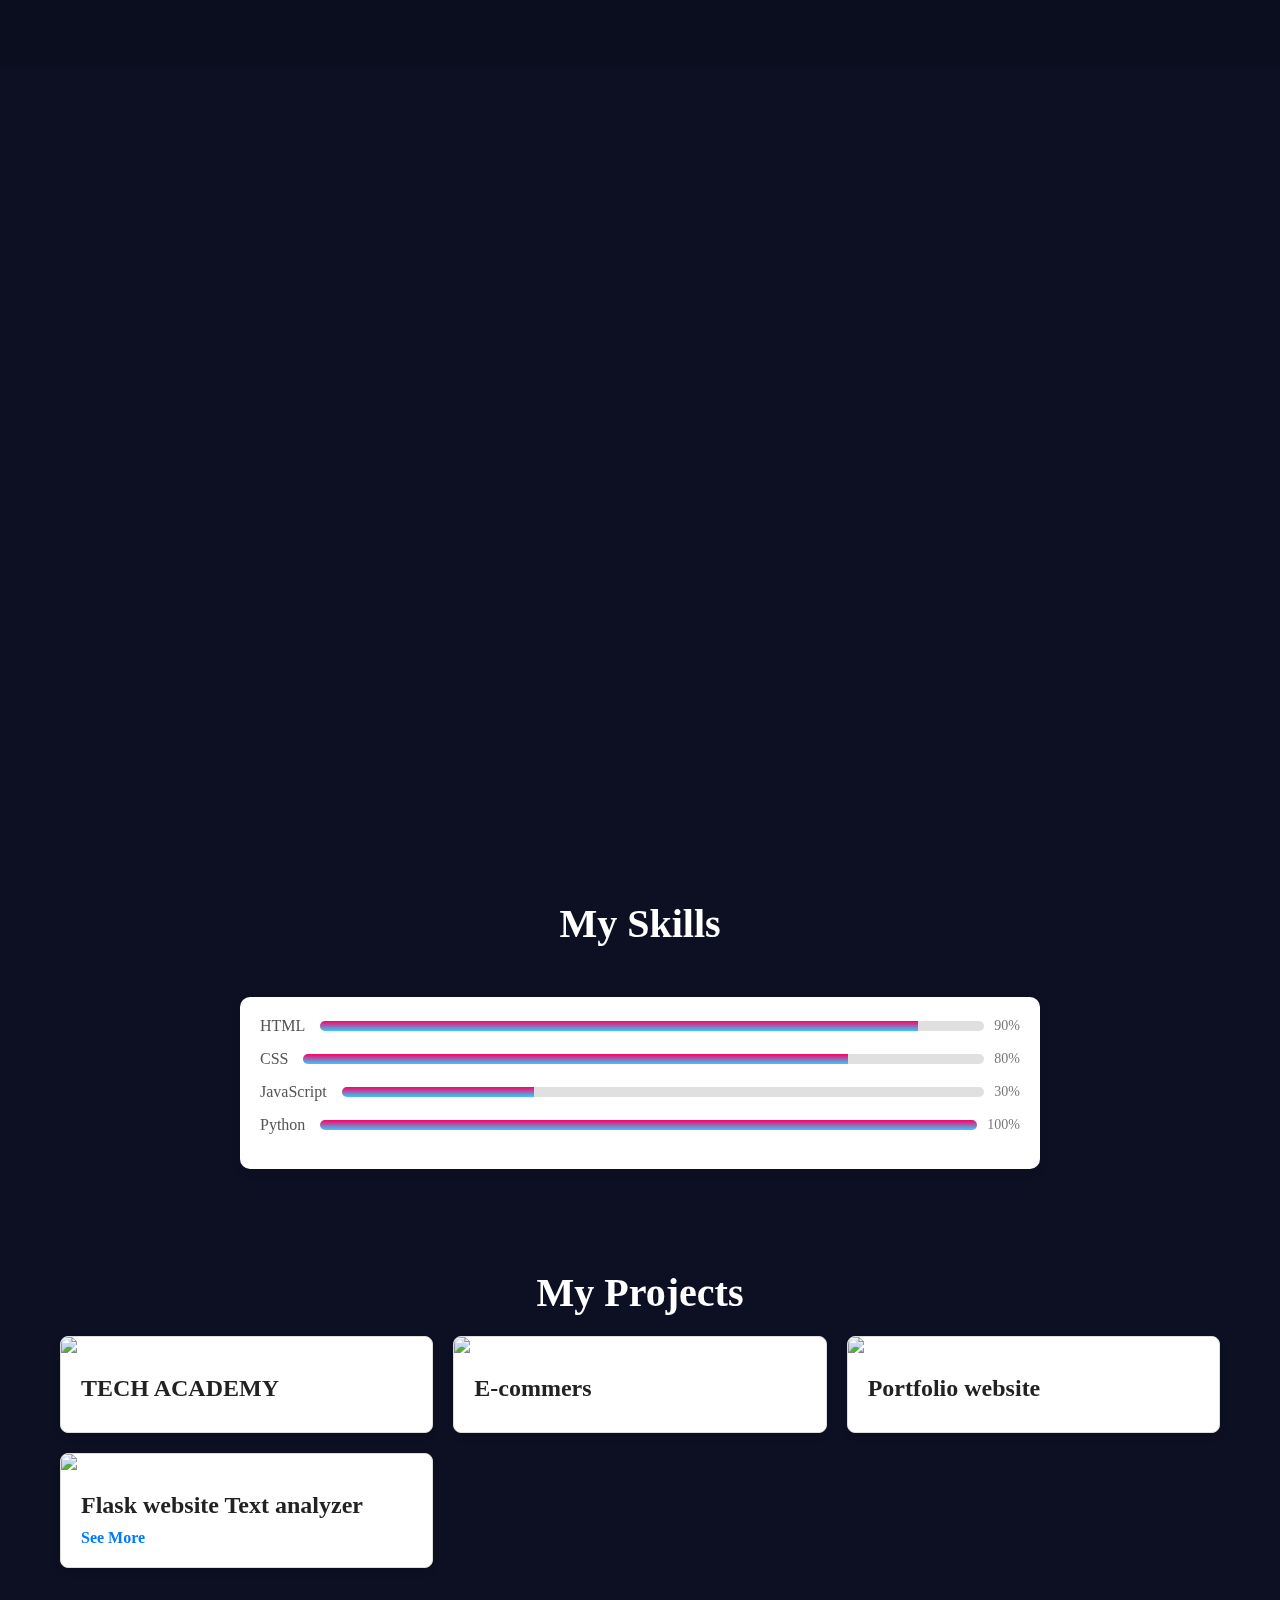
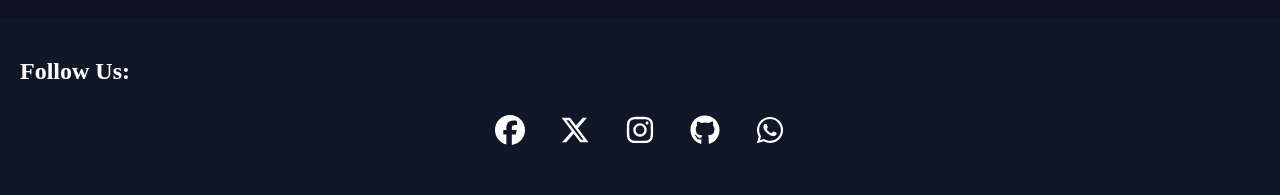
==== commit e9db84aa: "Update index.html" ====
--- a/index.html
+++ b/index.html
@@ -31,7 +31,7 @@
                 <span></span>
                 <span></span>
                 <div class="image">
-                <img src="https://res.cloudinary.com/ddzvcwo9v/image/upload/v1734709242/wa3lcucojf1qmdwb09uf.jpg" alt="">
+                <img src="https://res.cloudinary.com/ddzvcwo9v/image/upload/v1744978108/xchg7fmp1wzdu9xelshn.jpg" alt="">
                 </div>
             </div>
         </div>
--- a/portfolio.css
+++ b/portfolio.css
@@ -341,7 +341,7 @@
     justify-content: center;
     gap: 15px;
 }
-  .social-icon {
+  .social-icon{
     width: 50px;
     height: 50px;
     display: flex;
@@ -352,15 +352,24 @@
     color: #fff;
     font-size: 10px;
     text-decoration: none;
-    transition: fill background-color 0.3s, transform 0.3s;
-    fill: white; 
-}
-svg{
-    width: 40px;
-}
+    transition: background-color 0.3s, transform 0.3s;
+}
+.social-icon svg {
+    width: 30px;
+    height: 30px;
+    transition: transform 0.3s;
+}
+
 .social-icon:hover {
-    background: linear-gradient(#f06,#3cf);
+    background: linear-gradient(#f06, #3cf);
     transform: scale(1.1);
+}
+
+.social-icon svg path {
+    transition: fill 0.3s;
+}
+
+.social-icon:hover svg path {
     fill: black;
 }
 .projects-section {
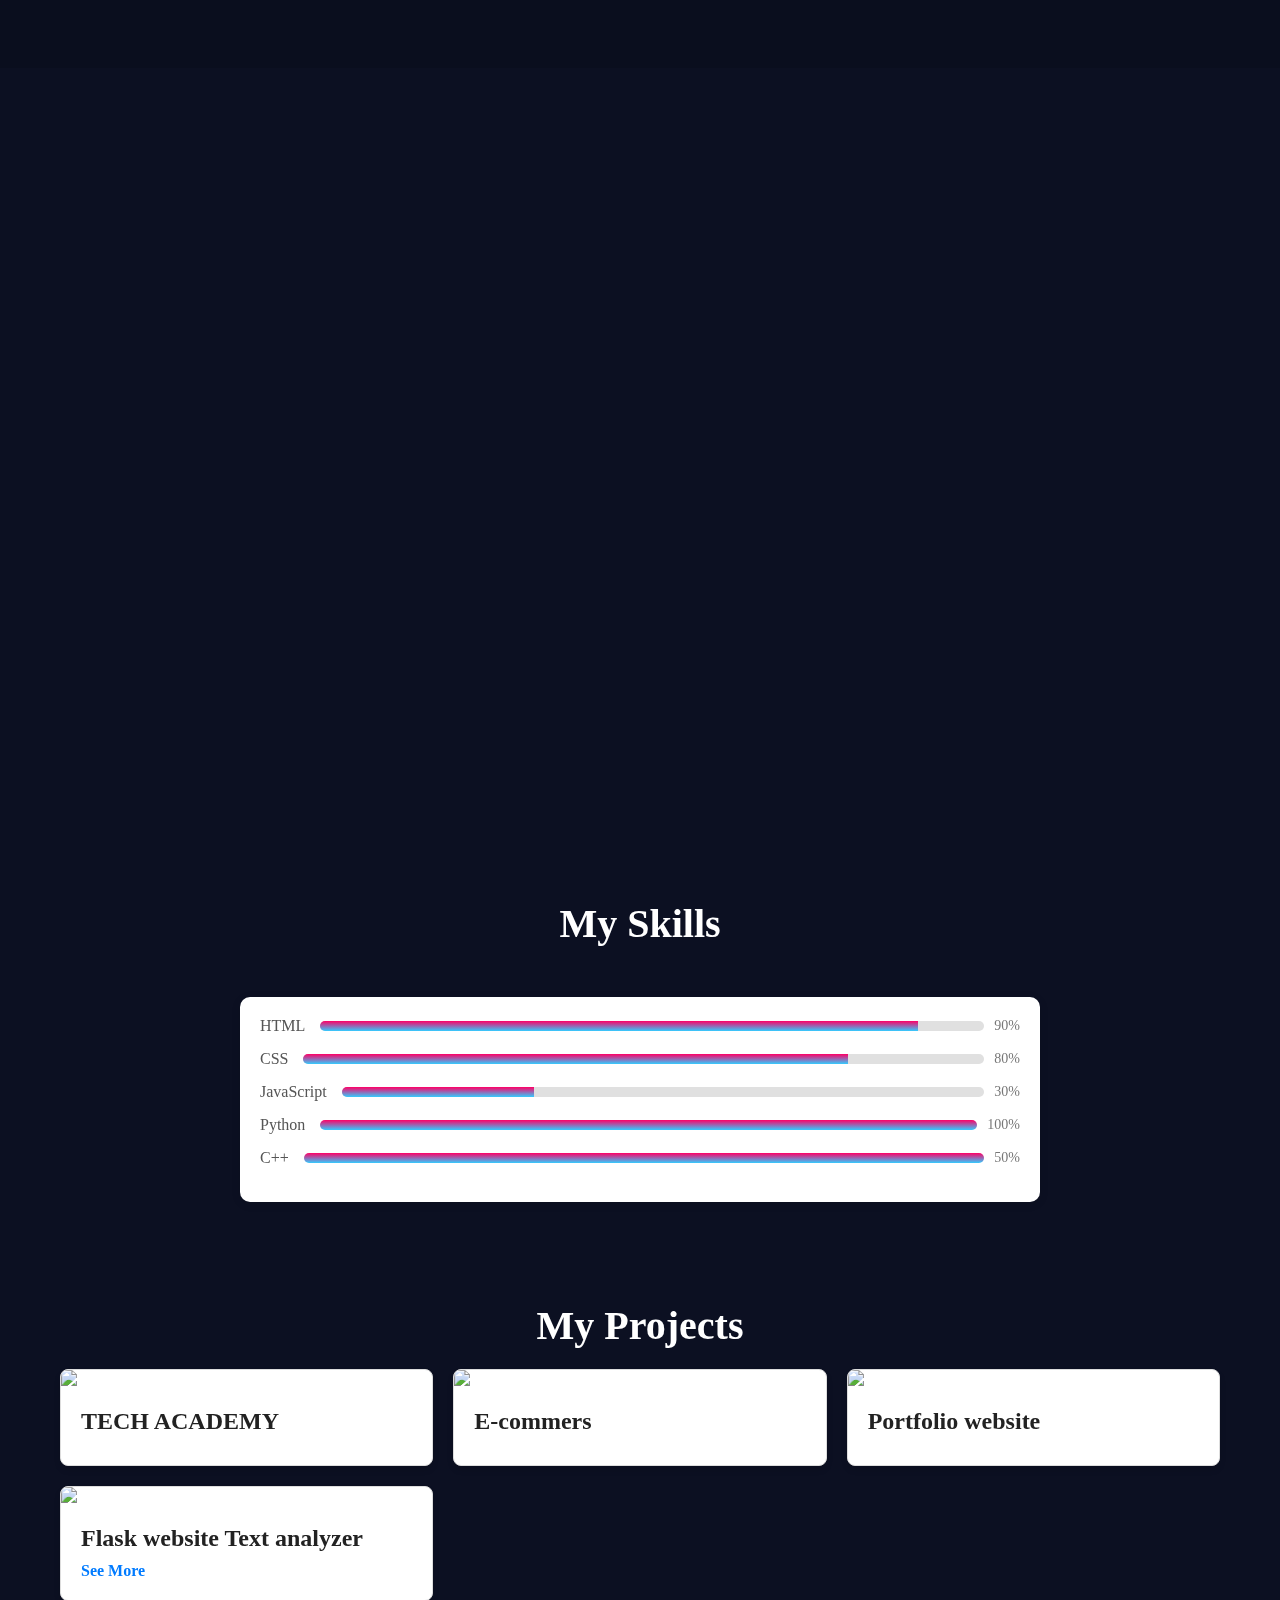
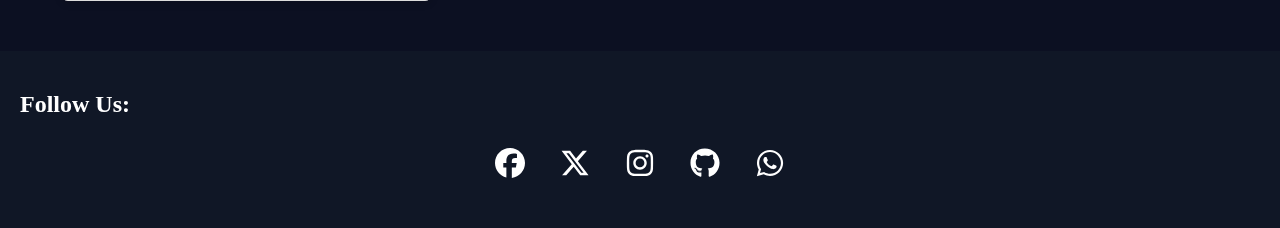
==== commit e388372c: "Update index.html" ====
--- a/index.html
+++ b/index.html
@@ -66,6 +66,13 @@
         </div>
         <span class="skill-percentage">100%</span>
         </div>
+        <div class="skill">
+        <span class="skill-name">C++</span>
+        <div class="skill-bar">
+            <div class="skill-bar-fill" style="width: 100%;"></div>
+        </div>
+        <span class="skill-percentage">50%</span>
+        </div>
     </div>
 
     <section class="projects-section" id="pro">
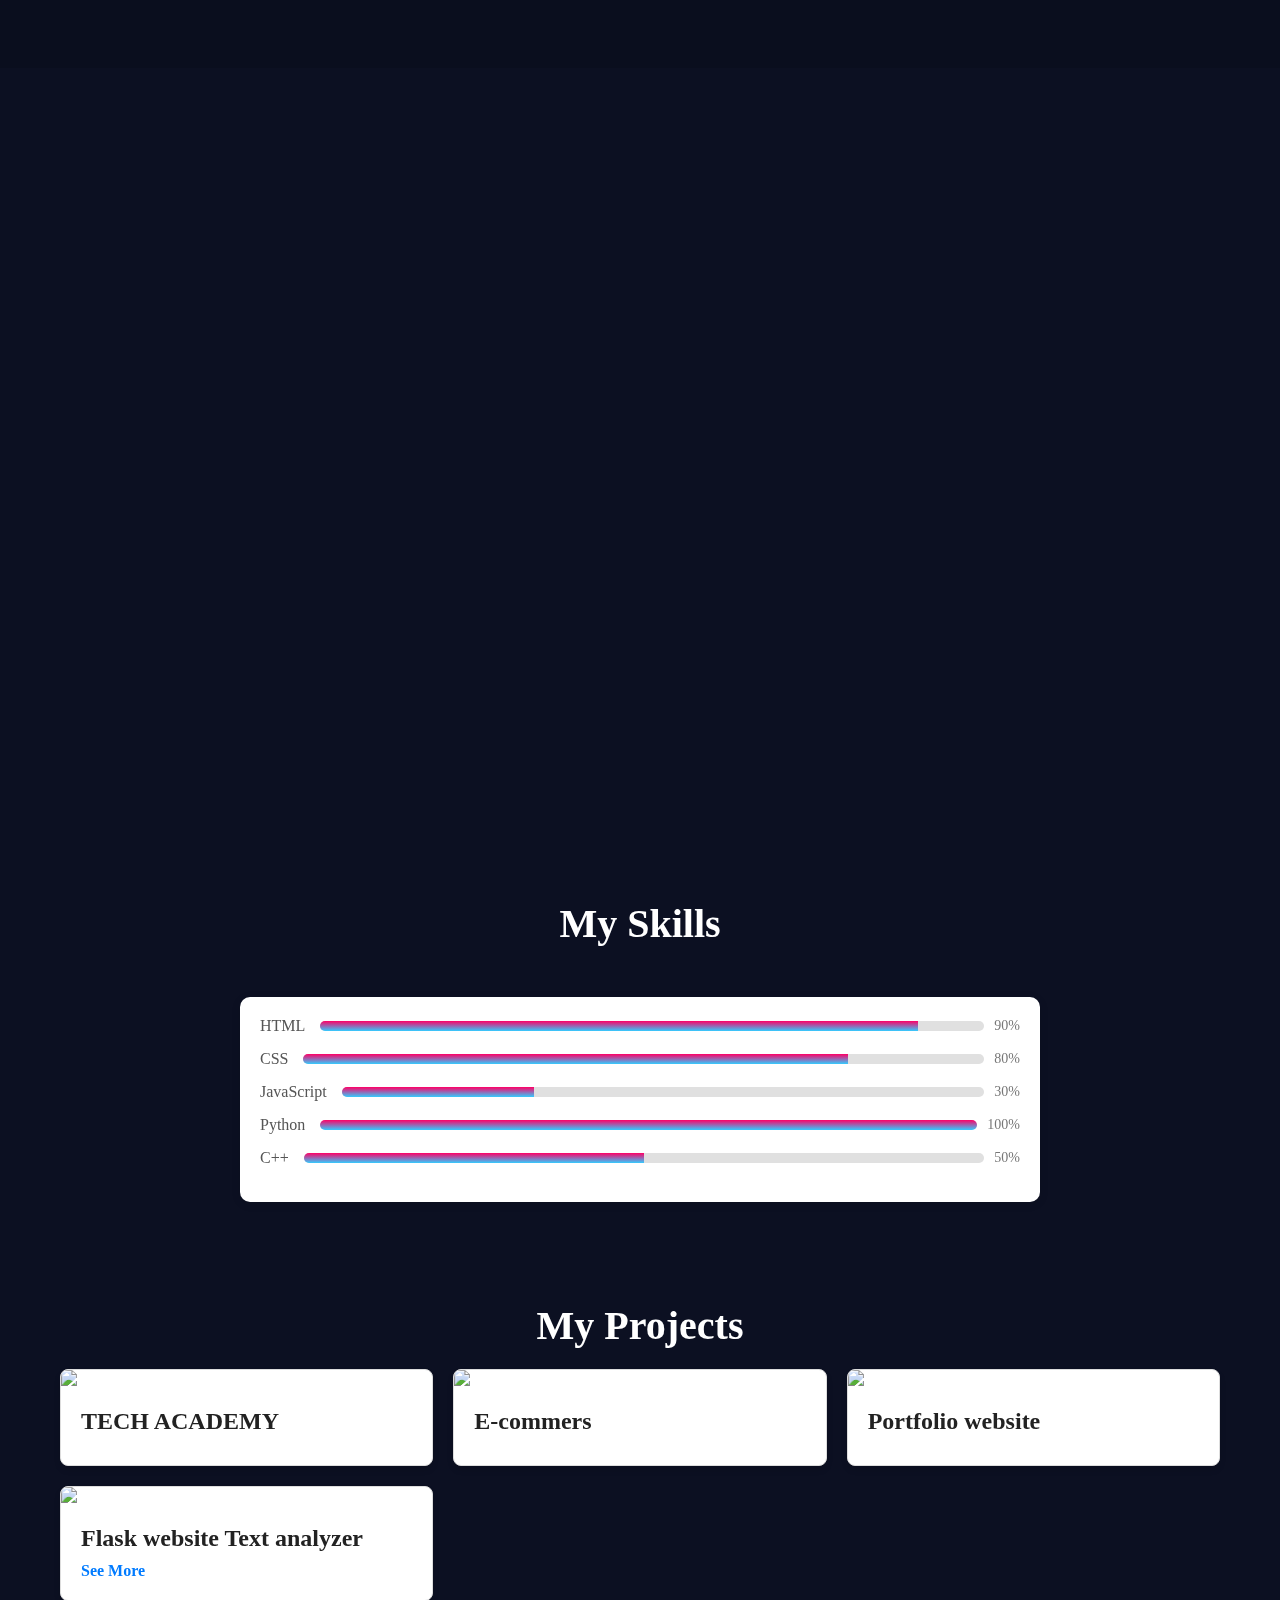
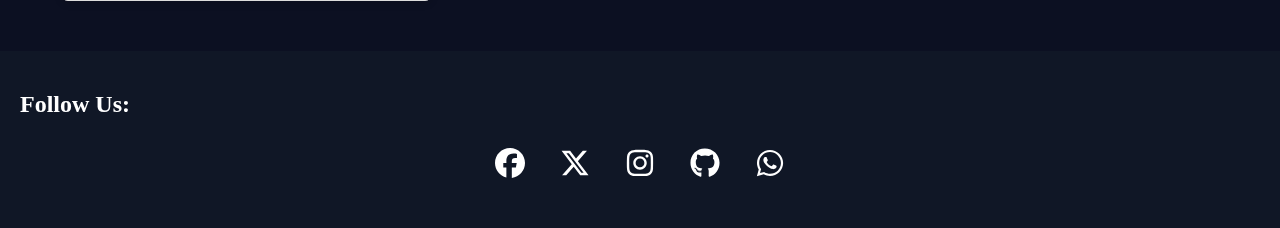
==== commit 4752a5c5: "Update index.html" ====
--- a/index.html
+++ b/index.html
@@ -69,7 +69,7 @@
         <div class="skill">
         <span class="skill-name">C++</span>
         <div class="skill-bar">
-            <div class="skill-bar-fill" style="width: 100%;"></div>
+            <div class="skill-bar-fill" style="width: 50%;"></div>
         </div>
         <span class="skill-percentage">50%</span>
         </div>
